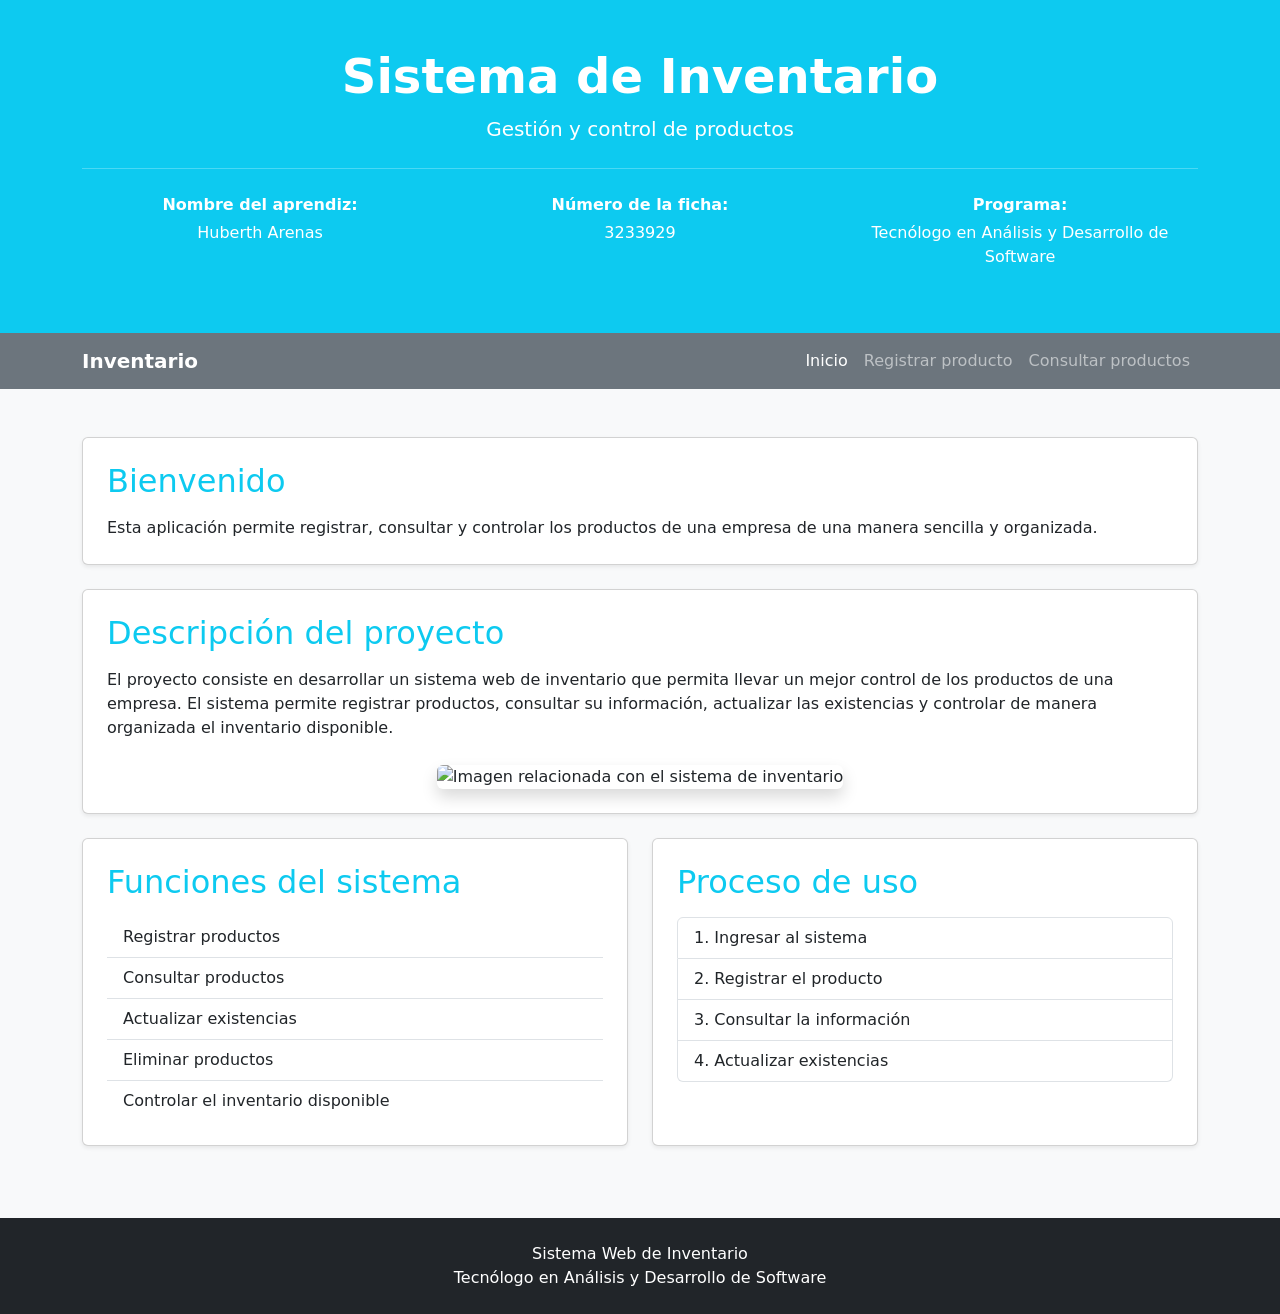
==== index.html @ d2954f56 "cambio de rutas" ====
<!DOCTYPE html>
<html lang="es">
<head>
    <meta charset="UTF-8">
    <meta name="viewport" content="width=device-width, initial-scale=1.0">
    <title>Sistema de Inventario</title>

    <!-- Bootstrap CSS -->
    <link href="https://cdn.jsdelivr.net/npm/bootstrap@5.3.8/dist/css/bootstrap.min.css" rel="stylesheet">

    <!-- CSS propio -->
    <link rel="stylesheet" href="css/estilos.css">

    <!-- Font Awesome (Iconos) -->
    <link rel="stylesheet" href="https://cdnjs.cloudflare.com/ajax/libs/font-awesome/6.4.0/css/all.min.css">

</head>

<body class="bg-light">

    <!-- ENCABEZADO -->
    <header class="bg-info text-white text-center py-5">

        <div class="container">

            <h1 class="display-5 fw-bold">
                Sistema de Inventario
            </h1>

            <p class="lead">
                Gestión y control de productos
            </p>

            <hr class="my-4">

            <div class="row justify-content-center">

                <div class="col-md-4">
                    <p class="mb-1">
                        <strong>Nombre del aprendiz:</strong>
                    </p>
                    <p>Huberth Arenas</p>
                </div>

                <div class="col-md-4">
                    <p class="mb-1">
                        <strong>Número de la ficha:</strong>
                    </p>
                    <p>3233929</p>
                </div>

                <div class="col-md-4">
                    <p class="mb-1">
                        <strong>Programa:</strong>
                    </p>
                    <p>Tecnólogo en Análisis y Desarrollo de Software</p>
                </div>

            </div>

        </div>

    </header>


    <!-- MENÚ -->
    <nav class="navbar navbar-expand-lg navbar-dark bg-secondary">

        <div class="container">

            <a class="navbar-brand fw-bold" href="index.html">
                Inventario
            </a>

            <div class="navbar-nav">

                <a class="nav-link active" href="index.html">
                    Inicio
                </a>

                <a class="nav-link" href="registrar.html">
                    Registrar producto
                </a>

                <a class="nav-link" href="productos.html">
                    Consultar productos
                </a>

            </div>

        </div>

    </nav>


    <!-- CONTENIDO PRINCIPAL -->
    <main class="container py-5">

        <!-- BIENVENIDA -->
        <section class="card shadow-sm mb-4">

            <div class="card-body p-4">

                <h2 class="text-info mb-3">
                    Bienvenido
                </h2>

                <p class="card-text">
                    Esta aplicación permite registrar, consultar y controlar
                    los productos de una empresa de una manera sencilla y organizada.
                </p>

            </div>

        </section>


        <!-- DESCRIPCIÓN -->
        <section class="card shadow-sm mb-4">

            <div class="card-body p-4">

                <h2 class="text-info mb-3">
                    Descripción del proyecto
                </h2>

                <p>
                    El proyecto consiste en desarrollar un sistema web de inventario
                    que permita llevar un mejor control de los productos de una
                    empresa. El sistema permite registrar productos, consultar su
                    información, actualizar las existencias y controlar de manera
                    organizada el inventario disponible.
                </p>

                <div class="text-center mt-4">

                    <img src="img/inventario.jpg"
                         class="img-fluid rounded shadow"
                         alt="Imagen relacionada con el sistema de inventario">

                </div>

            </div>

        </section>


        <!-- FUNCIONES Y PROCESO -->
        <div class="row g-4">

            <!-- FUNCIONES -->
            <div class="col-md-6">

                <section class="card shadow-sm h-100">

                    <div class="card-body p-4">

                        <h2 class="text-info">
                            Funciones del sistema
                        </h2>

                        <ul class="list-group list-group-flush mt-3">

                            <li class="list-group-item">
                                Registrar productos
                            </li>

                            <li class="list-group-item">
                                Consultar productos
                            </li>

                            <li class="list-group-item">
                                Actualizar existencias
                            </li>

                            <li class="list-group-item">
                                Eliminar productos
                            </li>

                            <li class="list-group-item">
                                Controlar el inventario disponible
                            </li>

                        </ul>

                    </div>

                </section>

            </div>


            <!-- PROCESO -->
            <div class="col-md-6">

                <section class="card shadow-sm h-100">

                    <div class="card-body p-4">

                        <h2 class="text-info">
                            Proceso de uso
                        </h2>

                        <ol class="list-group list-group-numbered mt-3">

                            <li class="list-group-item">
                                Ingresar al sistema
                            </li>

                            <li class="list-group-item">
                                Registrar el producto
                            </li>

                            <li class="list-group-item">
                                Consultar la información
                            </li>

                            <li class="list-group-item">
                                Actualizar existencias
                            </li>

                        </ol>

                    </div>

                </section>

            </div>

        </div>

    </main>


    <!-- PIE DE PÁGINA -->
    <footer class="bg-dark text-white text-center py-4 mt-4">

        <p class="mb-0">
            Sistema Web de Inventario
            <br>
            Tecnólogo en Análisis y Desarrollo de Software
        </p>

    </footer>

</body>

</html>
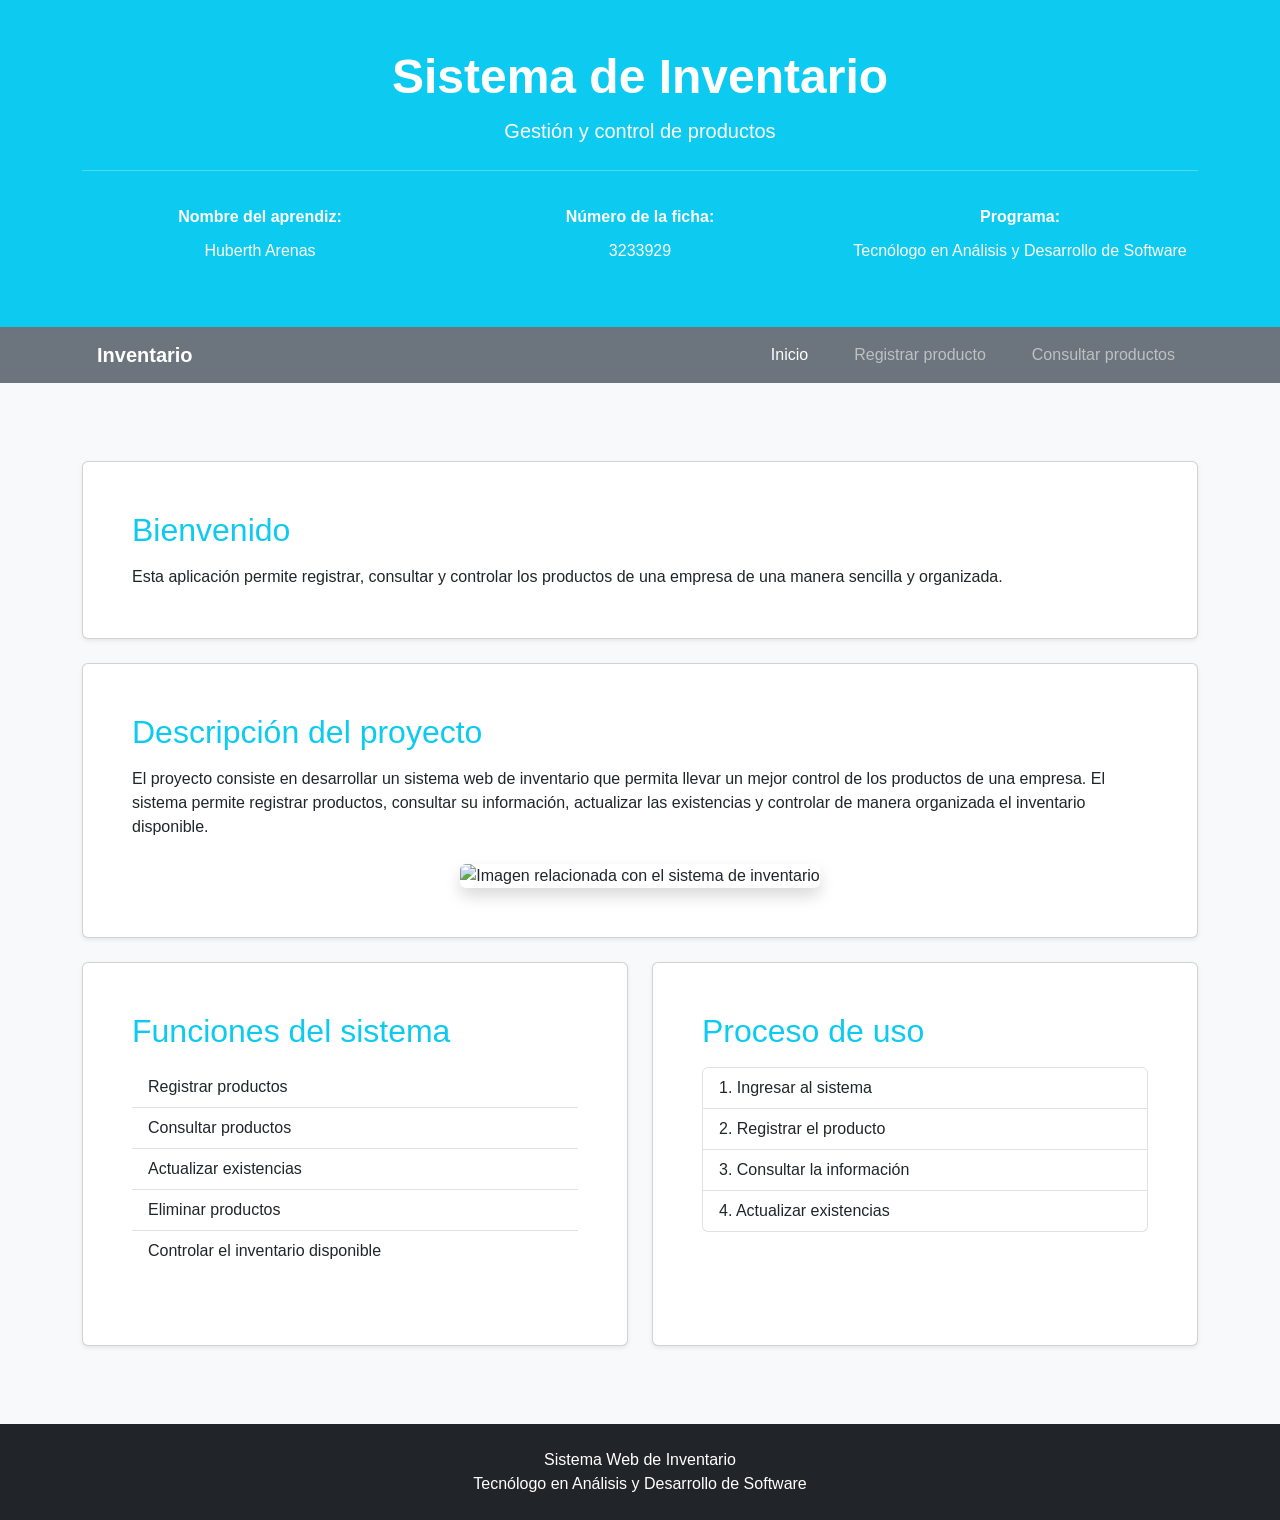
==== commit 34568b8b: "Corregir rutas de js y css" ====
--- a/index.html
+++ b/index.html
@@ -9,7 +9,7 @@
     <link href="https://cdn.jsdelivr.net/npm/bootstrap@5.3.8/dist/css/bootstrap.min.css" rel="stylesheet">
 
     <!-- CSS propio -->
-    <link rel="stylesheet" href="css/estilos.css">
+    <link rel="stylesheet" href="static/css/estilos.css">
 
     <!-- Font Awesome (Iconos) -->
     <link rel="stylesheet" href="https://cdnjs.cloudflare.com/ajax/libs/font-awesome/6.4.0/css/all.min.css">
--- a/static/css/estilos.css
+++ b/static/css/estilos.css
@@ -0,0 +1,101 @@
+* {
+ box-sizing: border-box;
+}
+body {
+ margin: 0;
+ font-family: Arial, sans-serif;
+ background-color: #f4f6f8;
+ color: #333;
+}
+header {
+ background-color: #1f4e79;
+ color: white;
+ text-align: center;
+ padding: 30px;
+}
+header h1 {
+ margin: 0;
+}
+header p {
+ margin-top: 10px;
+}
+@media (max-width: 768px) {
+ nav {
+ flex-direction: column;
+ align-items: center;
+ gap: 10px;
+ }
+}
+nav {
+ background-color: #163a5c;
+ padding: 15px;
+ text-align: center;
+}
+nav a {
+ color: white;text-decoration: none;
+ margin: 0 15px;
+ font-weight: bold;
+}
+nav a:hover {
+ text-decoration: underline;
+}
+main {
+ width: 90%;
+ max-width: 1100px;
+ margin: 30px auto;
+}
+section {
+ background-color: white;
+ padding: 25px;
+ margin-bottom: 25px;
+ border-radius: 10px;
+ box-shadow: 0 2px 8px rgba(0, 0, 0, 0.1);
+}
+h2 {
+ color: #1f4e79;
+}
+footer {
+ background-color: #163a5c; 
+ color: white;
+ text-align: center;
+ padding: 20px;
+ margin-top: 30px;
+}
+table { 
+width: 100%; 
+border-collapse: collapse; 
+margin-top: 20px; 
+border: 1px solid black; 
+} 
+th, td { 
+border: 1px solid black; 
+padding: 12px; text-align: center;
+} 
+th { background-color: #2c3e50; 
+color: white; }
+.form {
+    margin: 0 auto;
+    max-width: 600px;
+}
+.tabla-responsive {
+ overflow-x: auto;
+}
+
+.producto {
+    background-color: #f9f9f9;
+    margin: 20px 0;
+    padding-top: 15px;
+    padding-bottom: 15px;
+    padding-right: 50px;
+    padding-left: 50px;
+    border-radius: 5px;
+    box-shadow: 0 2px 5px rgba(0, 0, 0, 0.1);
+}
+.productos{
+    display:flex;
+    flex-direction: column;
+    align-items: center;
+    gap: 20px;
+    width: 100%;
+}
+
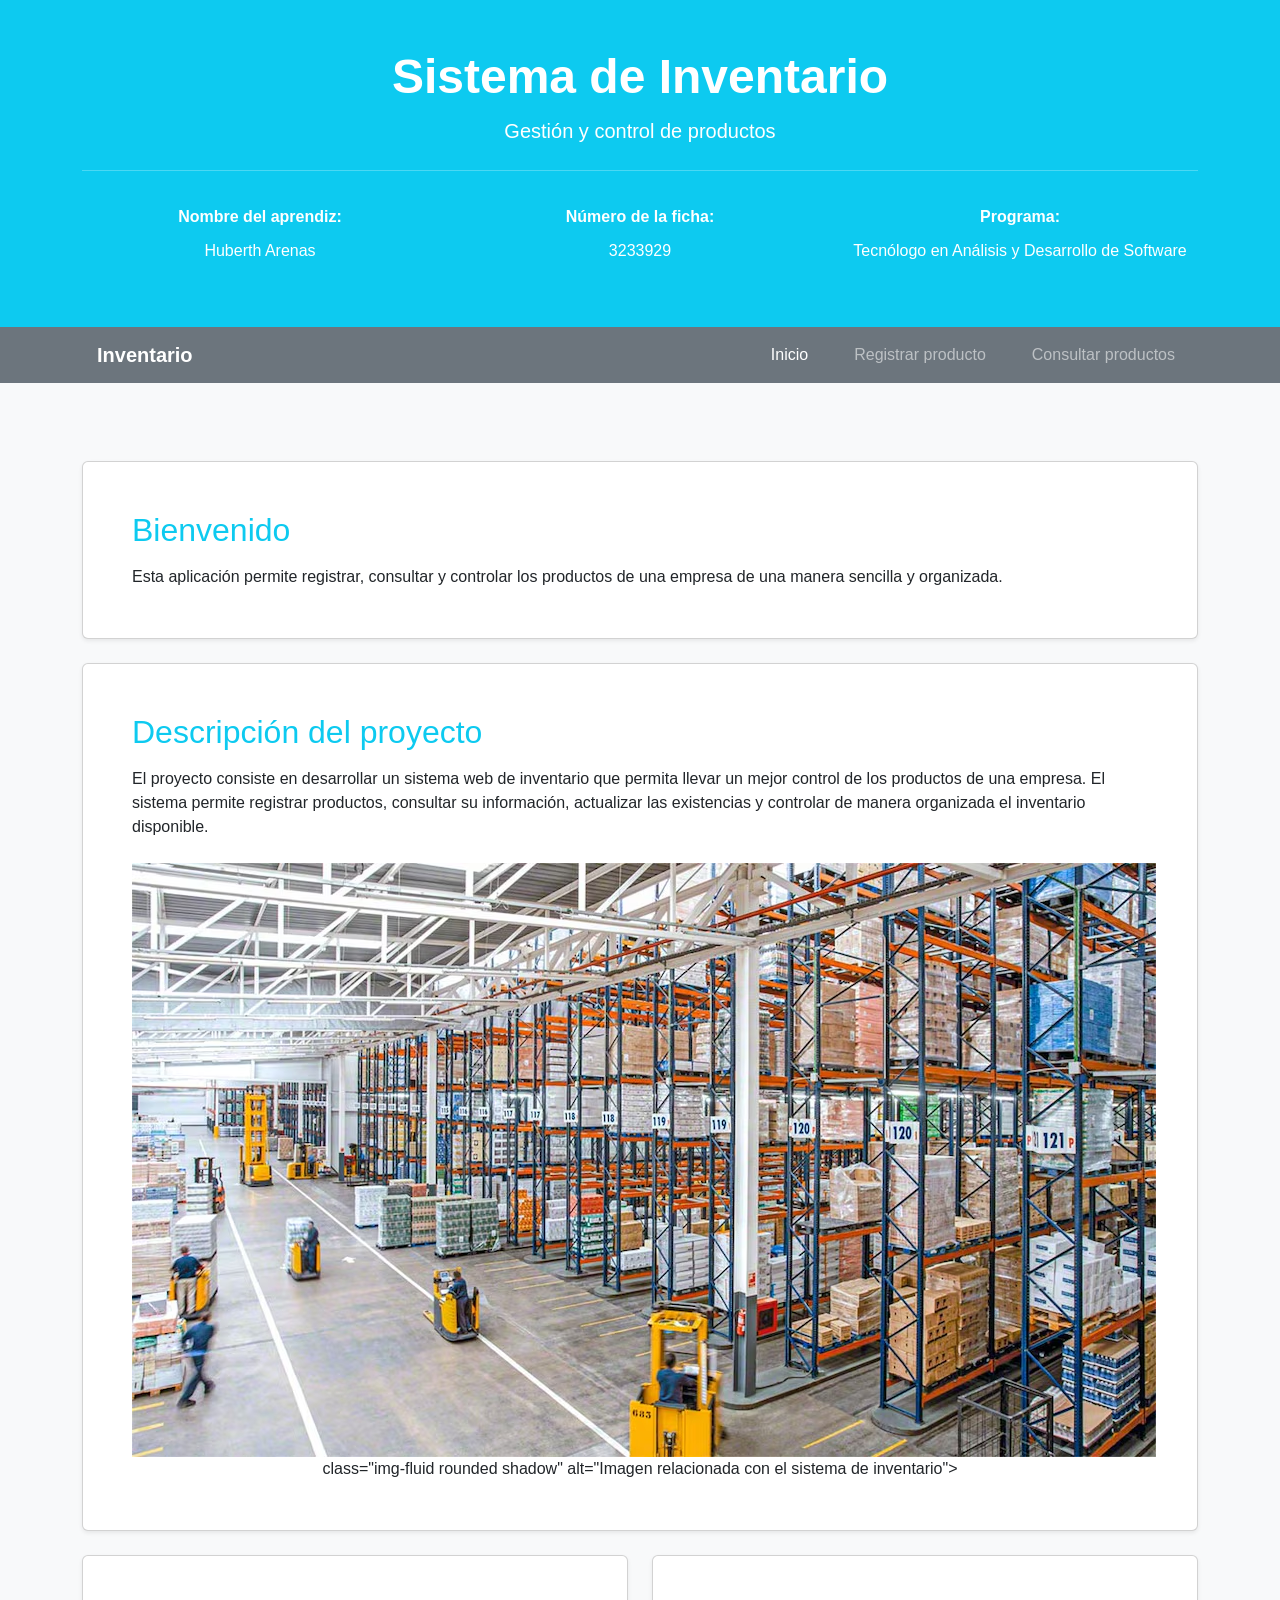
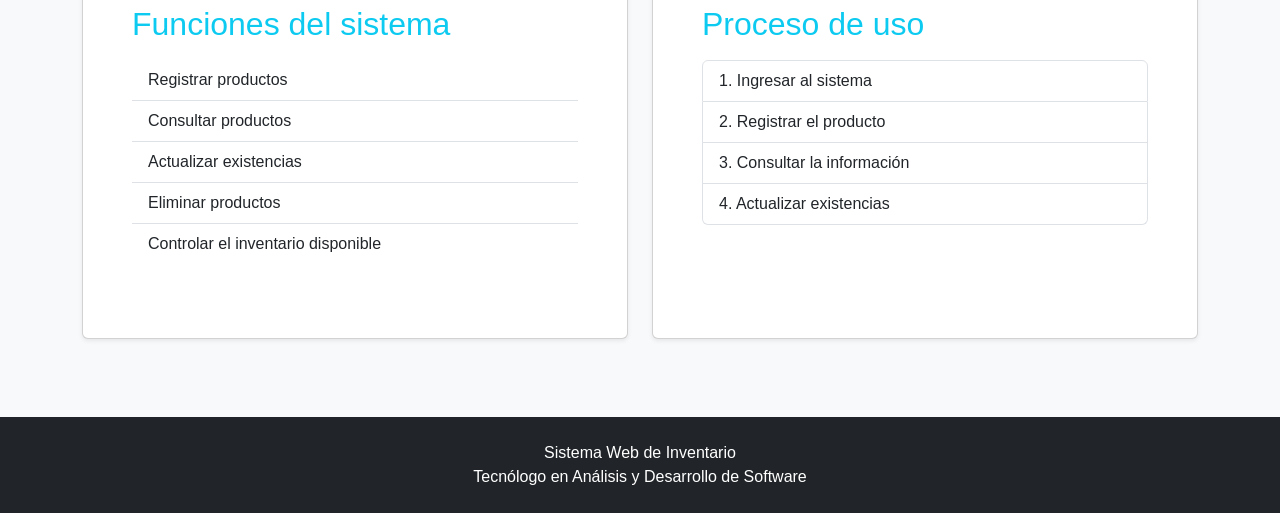
==== commit 40827c7a: "Arreglo de imagen" ====
--- a/index.html
+++ b/index.html
@@ -134,7 +134,7 @@
 
                 <div class="text-center mt-4">
 
-                    <img src="img/inventario.jpg"
+                    <img src="static/img/inventario.jpg">
                          class="img-fluid rounded shadow"
                          alt="Imagen relacionada con el sistema de inventario">
 
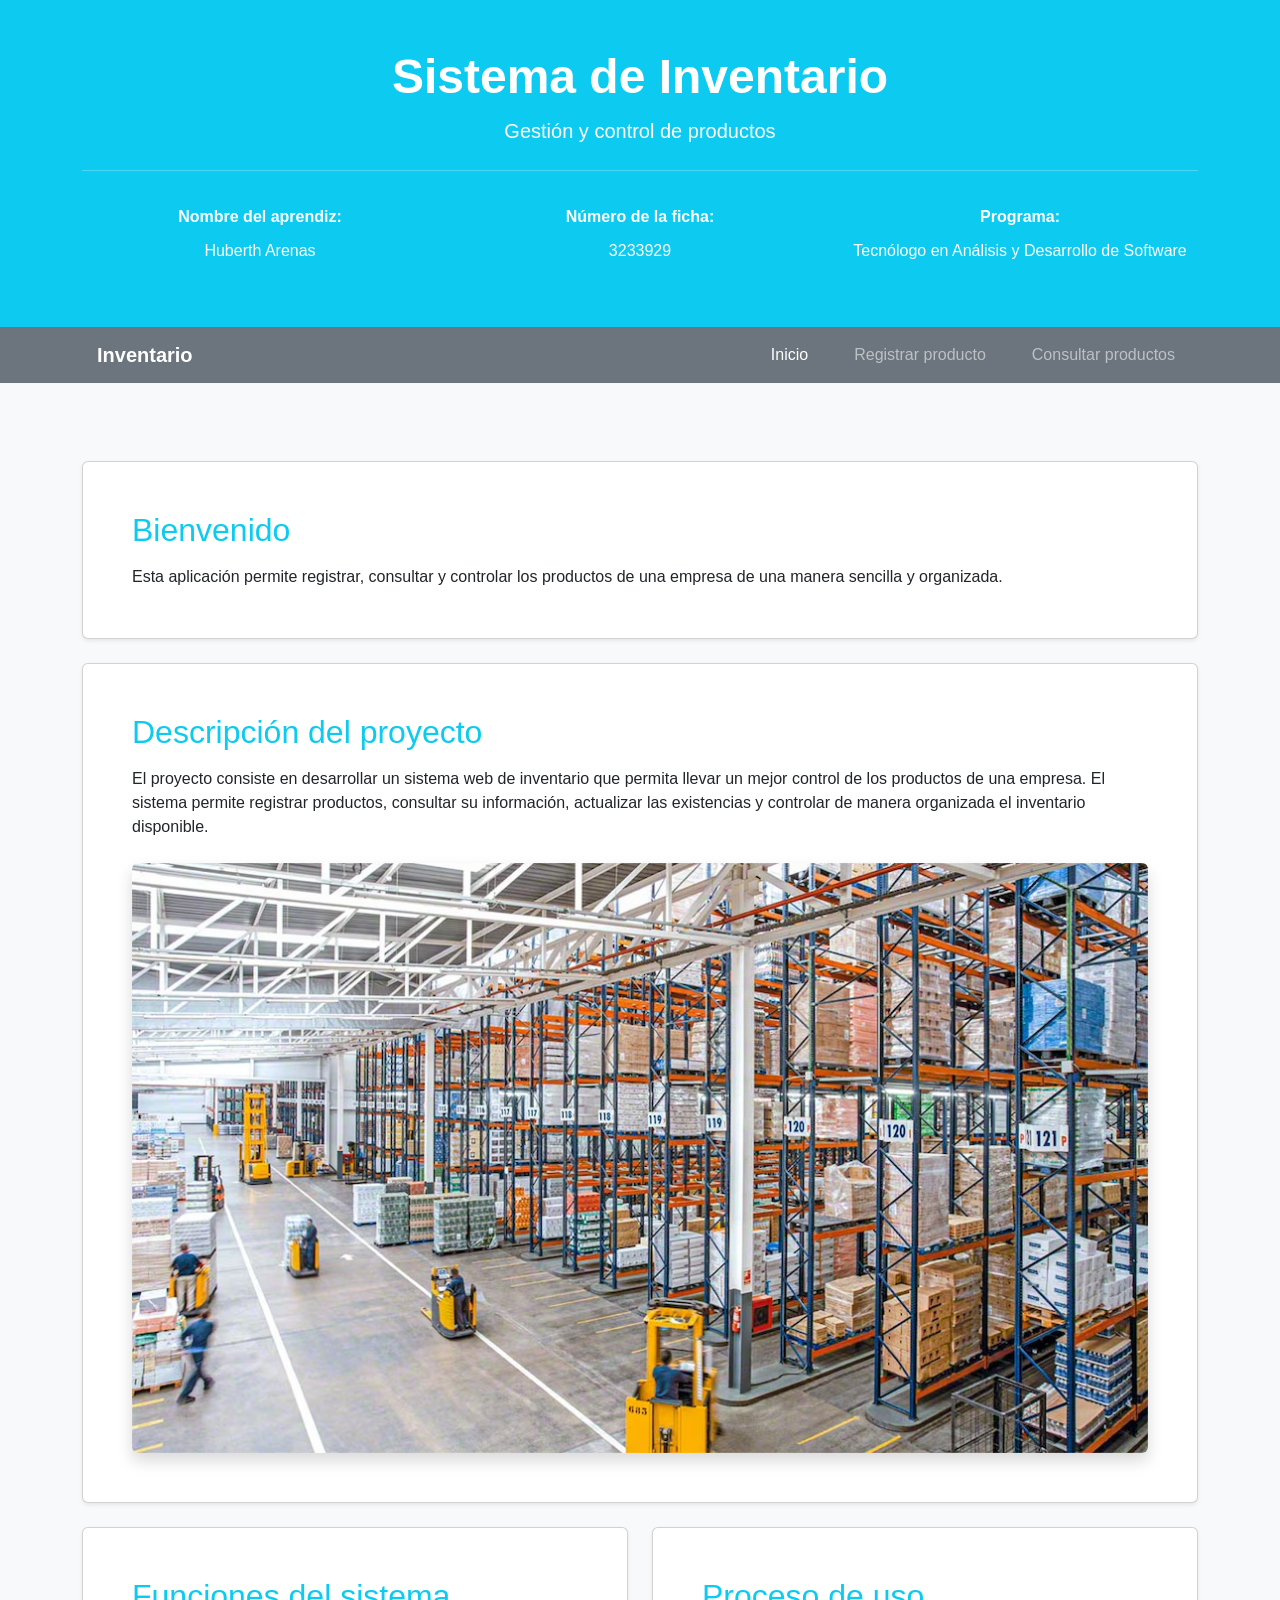
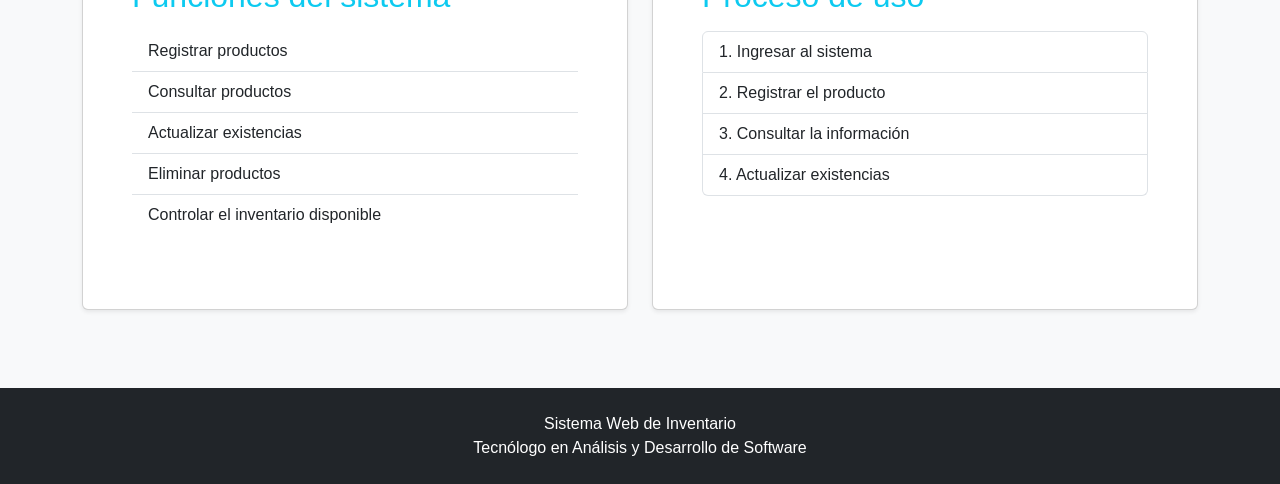
==== commit c3550415: "Arreglo de img" ====
--- a/index.html
+++ b/index.html
@@ -134,9 +134,8 @@
 
                 <div class="text-center mt-4">
 
-                    <img src="static/img/inventario.jpg">
-                         class="img-fluid rounded shadow"
-                         alt="Imagen relacionada con el sistema de inventario">
+                    <img src="static/img/inventario.jpg" class="img-fluid rounded shadow" 
+                    alt="Imagen relacionada con el sistema de inventario">
 
                 </div>
 
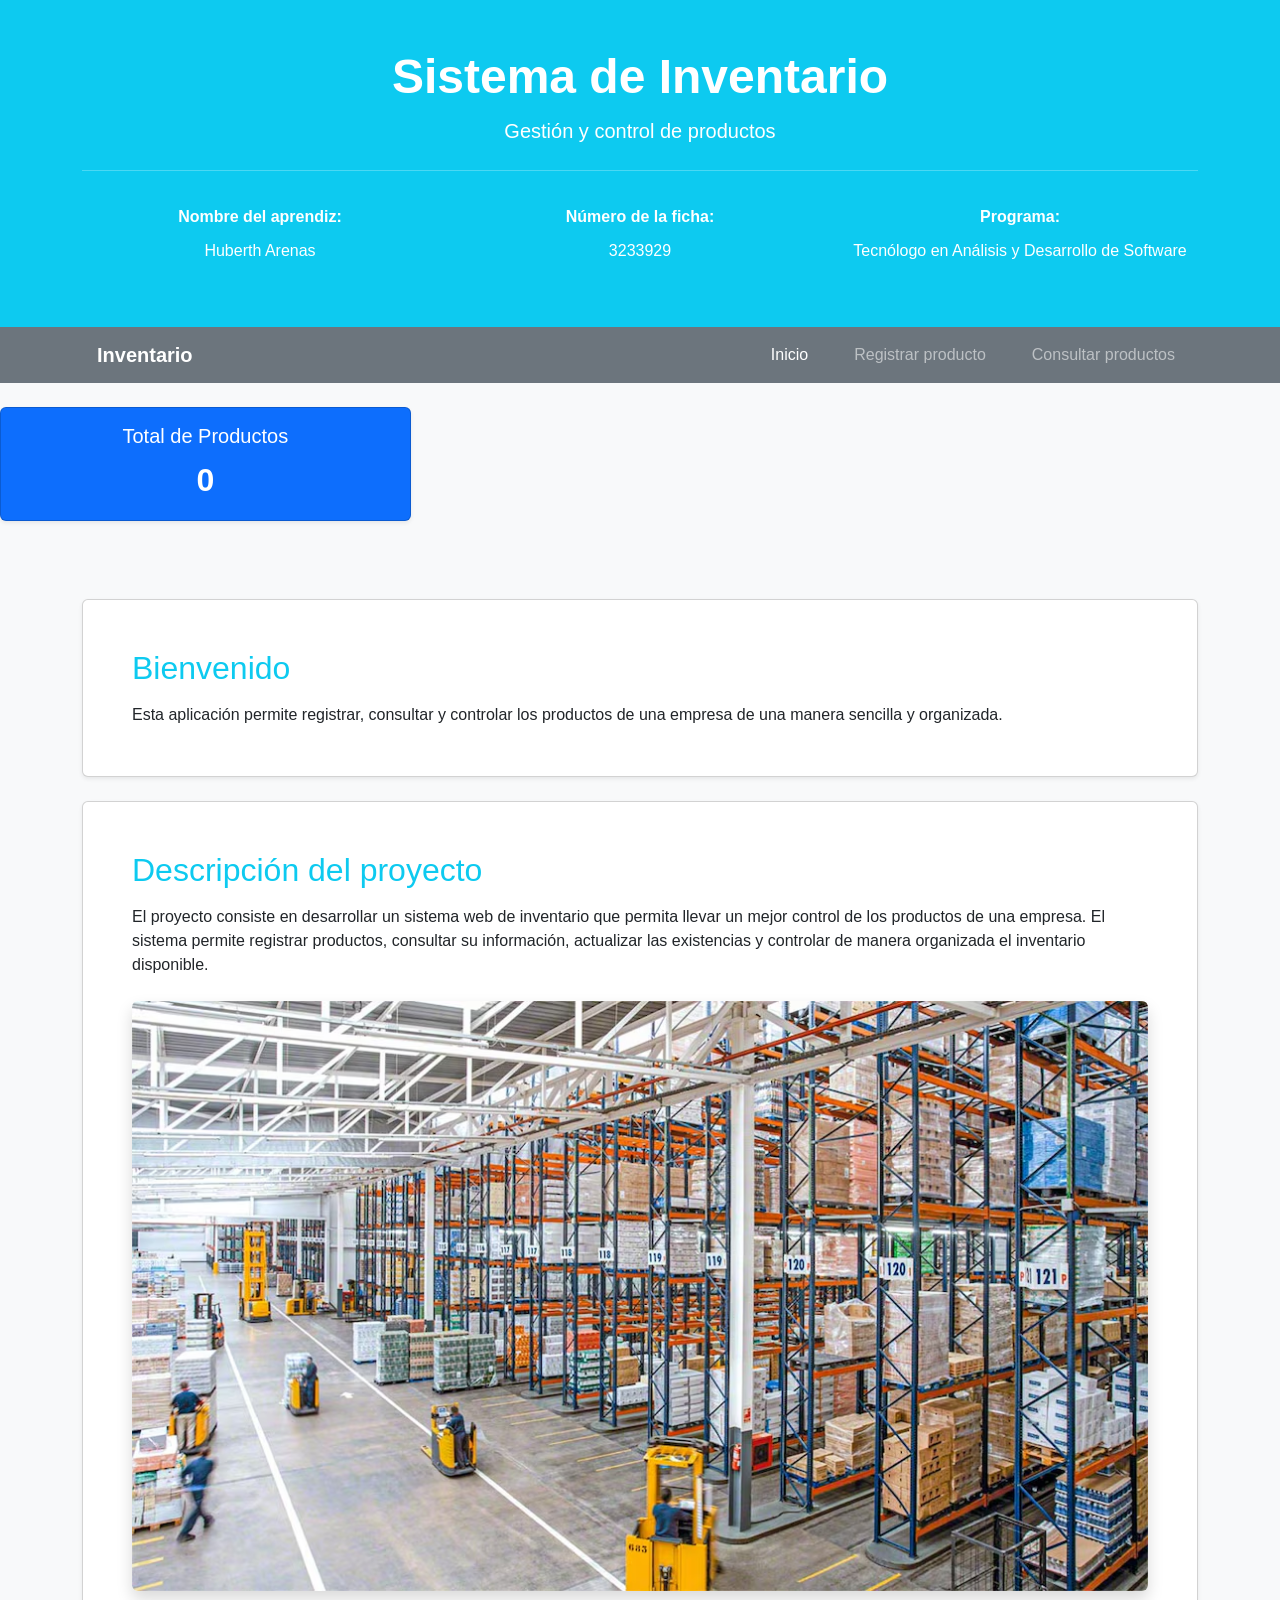
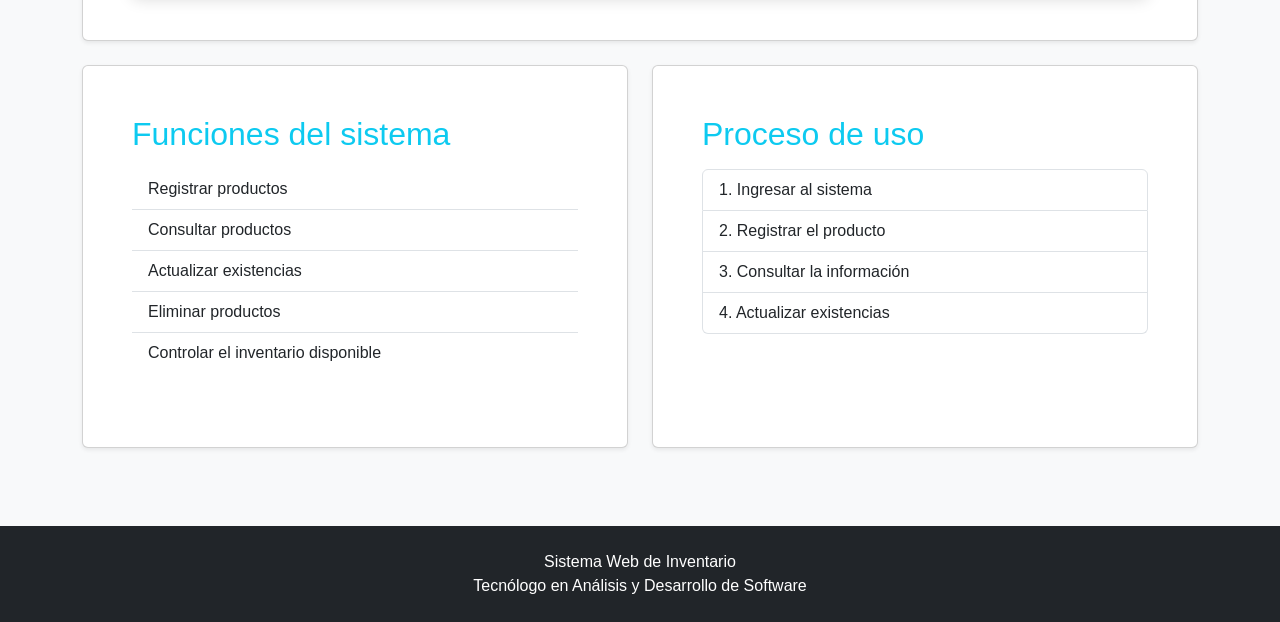
==== commit 65287d2d: "o" ====
--- a/index.html
+++ b/index.html
@@ -92,7 +92,18 @@
 
     </nav>
 
-
+    <!-- Indicador del Total de Productos -->
+<div class="row my-4">
+    <div class="col-md-4">
+        <div class="card text-white bg-primary shadow-sm">
+            <div class="card-body text-center">
+                <h5 class="card-title">Total de Productos</h5>
+                <!-- Usamos este ID para actualizarlo con JavaScript -->
+                <p class="card-text fs-2 fw-bold" id="totalProductosIndex">0</p>
+            </div>
+        </div>
+    </div>
+</div>
     <!-- CONTENIDO PRINCIPAL -->
     <main class="container py-5">
 
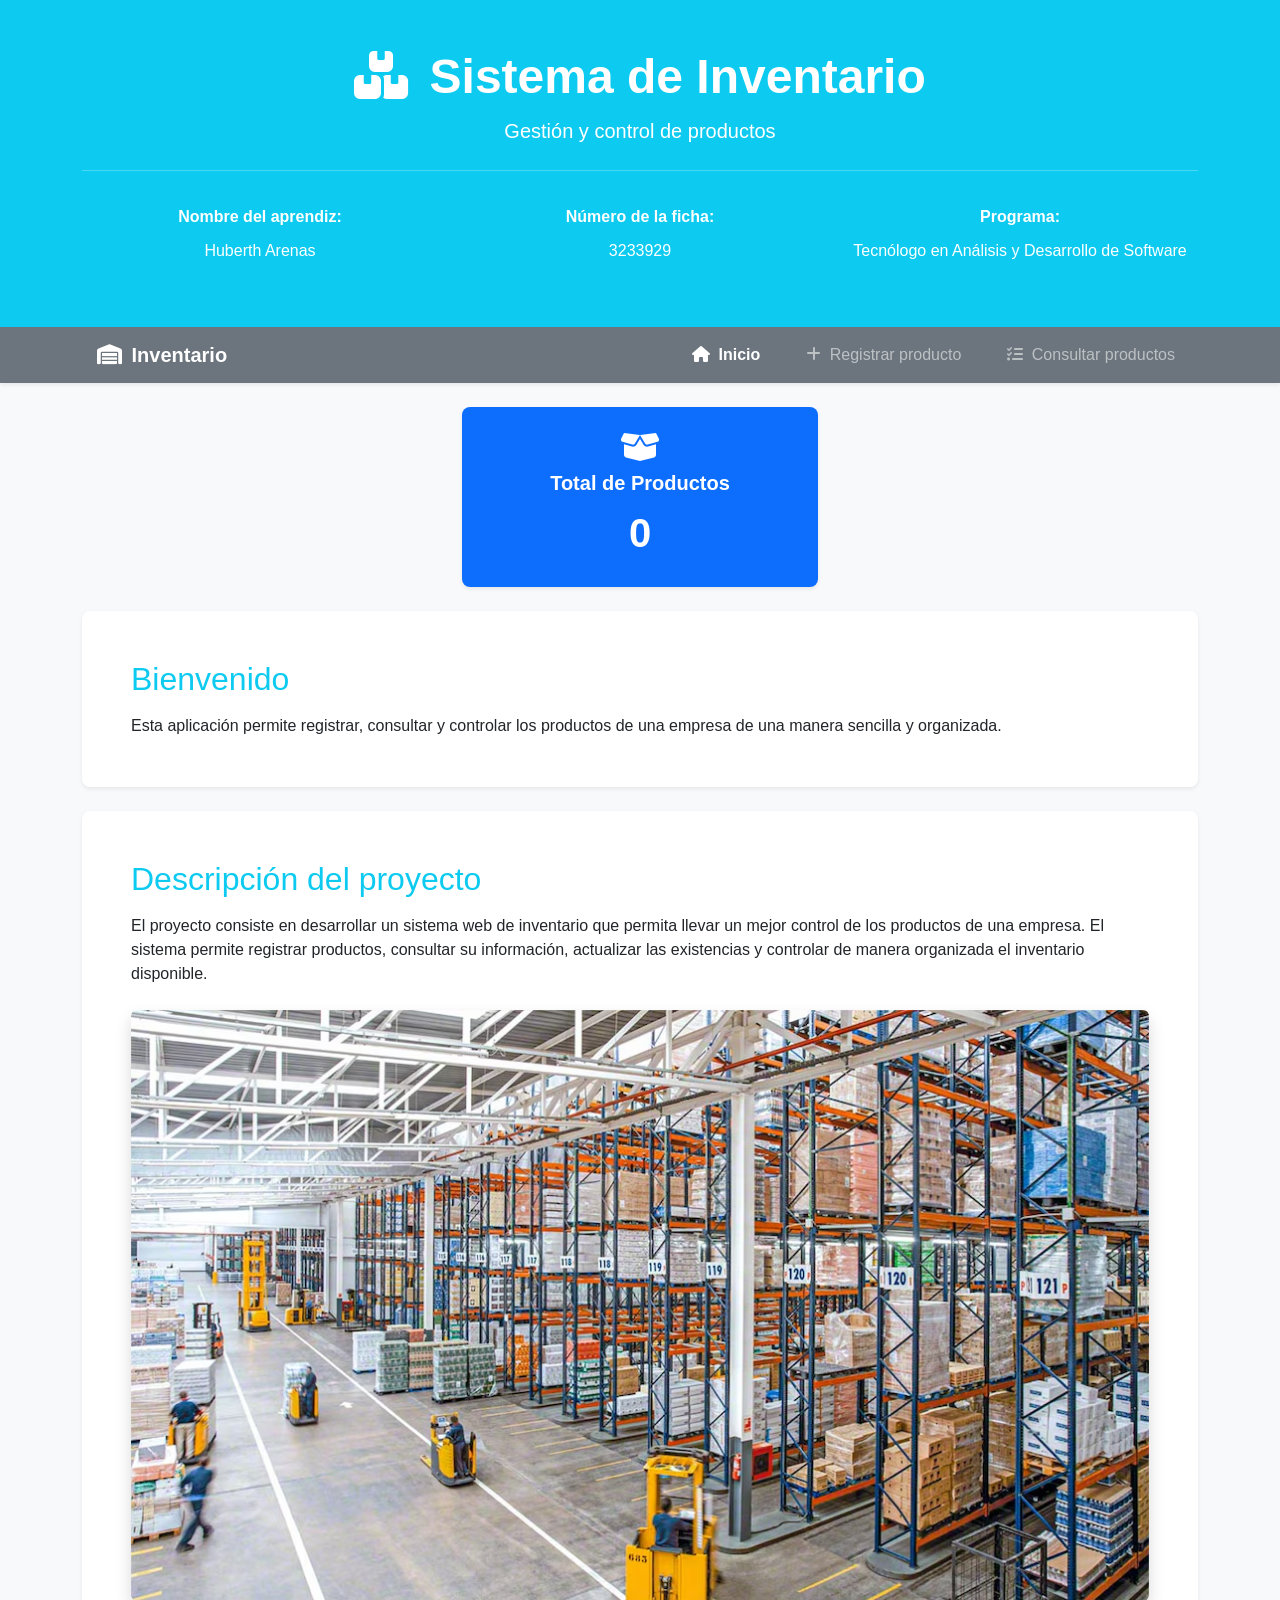
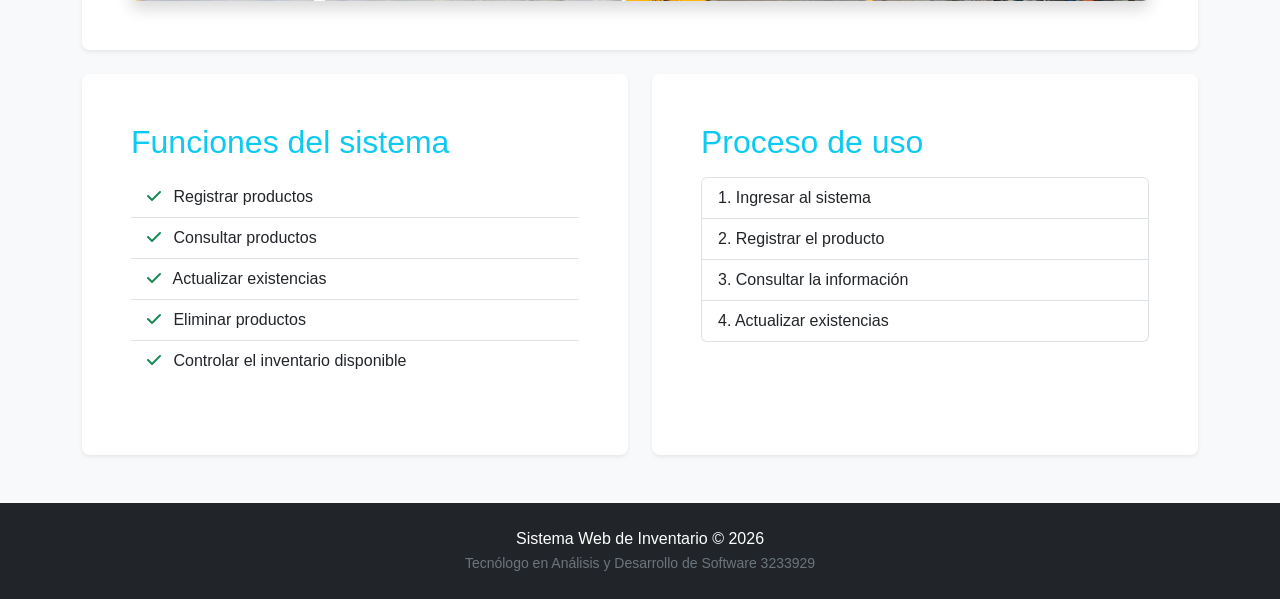
==== commit 1f75e105: "SS" ====
--- a/index.html
+++ b/index.html
@@ -6,7 +6,7 @@
     <title>Sistema de Inventario</title>
 
     <!-- Bootstrap CSS -->
-    <link href="https://cdn.jsdelivr.net/npm/bootstrap@5.3.8/dist/css/bootstrap.min.css" rel="stylesheet">
+    <link href="https://cdn.jsdelivr.net/npm/bootstrap@5.3.3/dist/css/bootstrap.min.css" rel="stylesheet">
 
     <!-- CSS propio -->
     <link rel="stylesheet" href="static/css/estilos.css">
@@ -19,11 +19,12 @@
 <body class="bg-light">
 
     <!-- ENCABEZADO -->
-    <header class="bg-info text-white text-center py-5">
+    <header class="bg-info text-white text-center py-5 shadow-sm">
 
         <div class="container">
 
             <h1 class="display-5 fw-bold">
+                <i class="fa-solid fa-boxes-stacked me-2"></i>
                 Sistema de Inventario
             </h1>
 
@@ -64,26 +65,26 @@
 
 
     <!-- MENÚ -->
-    <nav class="navbar navbar-expand-lg navbar-dark bg-secondary">
+    <nav class="navbar navbar-expand-lg navbar-dark bg-secondary mb-4 shadow-sm">
 
         <div class="container">
 
             <a class="navbar-brand fw-bold" href="index.html">
-                Inventario
+                <i class="fa-solid fa-warehouse me-1"></i> Inventario
             </a>
 
             <div class="navbar-nav">
 
-                <a class="nav-link active" href="index.html">
-                    Inicio
+                <a class="nav-link active fw-bold" href="index.html">
+                    <i class="fa-solid fa-house me-1"></i> Inicio
                 </a>
 
                 <a class="nav-link" href="registrar.html">
-                    Registrar producto
+                    <i class="fa-solid fa-plus me-1"></i> Registrar producto
                 </a>
 
                 <a class="nav-link" href="productos.html">
-                    Consultar productos
+                    <i class="fa-solid fa-list-check me-1"></i> Consultar productos
                 </a>
 
             </div>
@@ -92,23 +93,25 @@
 
     </nav>
 
-    <!-- Indicador del Total de Productos -->
-<div class="row my-4">
-    <div class="col-md-4">
-        <div class="card text-white bg-primary shadow-sm">
-            <div class="card-body text-center">
-                <h5 class="card-title">Total de Productos</h5>
-                <!-- Usamos este ID para actualizarlo con JavaScript -->
-                <p class="card-text fs-2 fw-bold" id="totalProductosIndex">0</p>
-            </div>
-        </div>
-    </div>
-</div>
+
     <!-- CONTENIDO PRINCIPAL -->
-    <main class="container py-5">
+    <main class="container my-4">
+
+        <!-- Indicador del Total de Productos (Centrado y dentro del container) -->
+        <div class="row justify-content-center mb-4">
+            <div class="col-md-4 col-sm-6">
+                <div class="card text-white bg-primary shadow-sm border-0 rounded-3">
+                    <div class="card-body text-center py-4">
+                        <i class="fa-solid fa-box-open fa-2x mb-2"></i>
+                        <h5 class="card-title fw-semibold">Total de Productos</h5>
+                        <p class="card-text fs-1 fw-bold m-0" id="totalProductosIndex">0</p>
+                    </div>
+                </div>
+            </div>
+        </div>
 
         <!-- BIENVENIDA -->
-        <section class="card shadow-sm mb-4">
+        <section class="card shadow-sm border-0 rounded-3 mb-4">
 
             <div class="card-body p-4">
 
@@ -127,7 +130,7 @@
 
 
         <!-- DESCRIPCIÓN -->
-        <section class="card shadow-sm mb-4">
+        <section class="card shadow-sm border-0 rounded-3 mb-4">
 
             <div class="card-body p-4">
 
@@ -161,7 +164,7 @@
             <!-- FUNCIONES -->
             <div class="col-md-6">
 
-                <section class="card shadow-sm h-100">
+                <section class="card shadow-sm border-0 rounded-3 h-100">
 
                     <div class="card-body p-4">
 
@@ -172,23 +175,23 @@
                         <ul class="list-group list-group-flush mt-3">
 
                             <li class="list-group-item">
-                                Registrar productos
-                            </li>
-
-                            <li class="list-group-item">
-                                Consultar productos
-                            </li>
-
-                            <li class="list-group-item">
-                                Actualizar existencias
-                            </li>
-
-                            <li class="list-group-item">
-                                Eliminar productos
-                            </li>
-
-                            <li class="list-group-item">
-                                Controlar el inventario disponible
+                                <i class="fa-solid fa-check text-success me-2"></i> Registrar productos
+                            </li>
+
+                            <li class="list-group-item">
+                                <i class="fa-solid fa-check text-success me-2"></i> Consultar productos
+                            </li>
+
+                            <li class="list-group-item">
+                                <i class="fa-solid fa-check text-success me-2"></i> Actualizar existencias
+                            </li>
+
+                            <li class="list-group-item">
+                                <i class="fa-solid fa-check text-success me-2"></i> Eliminar productos
+                            </li>
+
+                            <li class="list-group-item">
+                                <i class="fa-solid fa-check text-success me-2"></i> Controlar el inventario disponible
                             </li>
 
                         </ul>
@@ -203,7 +206,7 @@
             <!-- PROCESO -->
             <div class="col-md-6">
 
-                <section class="card shadow-sm h-100">
+                <section class="card shadow-sm border-0 rounded-3 h-100">
 
                     <div class="card-body p-4">
 
@@ -243,16 +246,21 @@
 
 
     <!-- PIE DE PÁGINA -->
-    <footer class="bg-dark text-white text-center py-4 mt-4">
+    <footer class="bg-dark text-white text-center py-4 mt-5">
 
         <p class="mb-0">
-            Sistema Web de Inventario
+            Sistema Web de Inventario &copy; 2026
             <br>
-            Tecnólogo en Análisis y Desarrollo de Software
+            <small class="text-secondary">Tecnólogo en Análisis y Desarrollo de Software 3233929</small>
         </p>
 
     </footer>
 
+    <!-- Bootstrap JS -->
+    <script src="https://cdn.jsdelivr.net/npm/bootstrap@5.3.3/dist/js/bootstrap.bundle.min.js"></script>
+
+    <!-- JAVASCRIPT PROPIO (NECESARIO PARA CARGAR EL CONTADOR) -->
+    <script src="static/js/app.js"></script>
+
 </body>
-
 </html>
